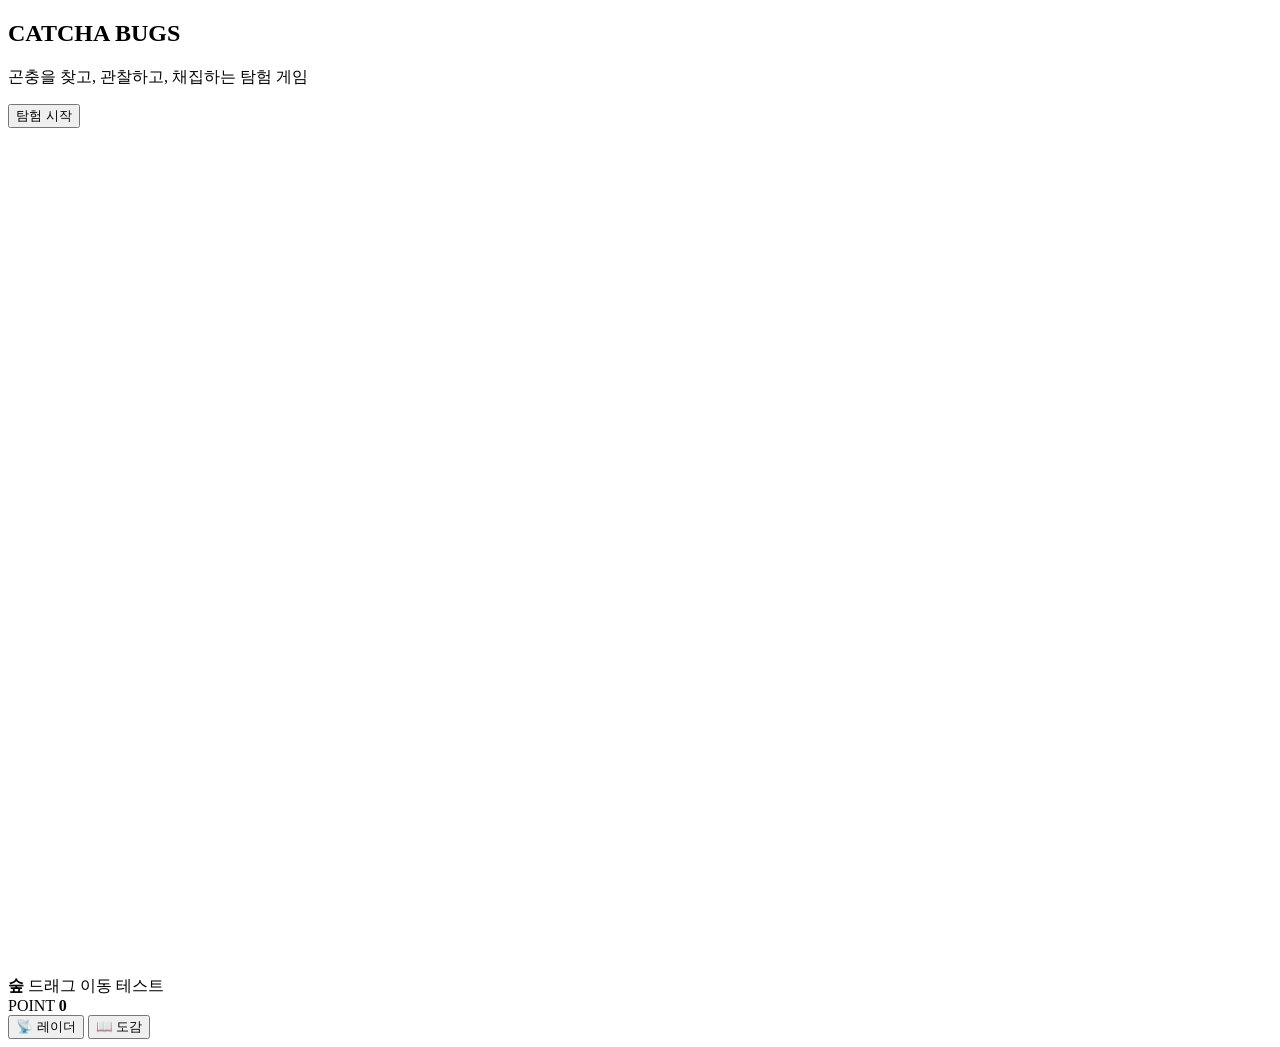
==== catcha-bugs/index.html @ 9187c7c8 "init catcha bugs remaster html shell" ====
<!doctype html>
<html lang="ko">
<head>
  <meta charset="utf-8">
  <meta name="viewport" content="width=device-width,initial-scale=1,maximum-scale=1,user-scalable=no">
  <title>CATCHA BUGS</title>
  <link rel="stylesheet" href="css/style.css">
</head>
<body>
  <main id="app">
    <section id="titleScreen" class="screen active">
      <div class="hero">
        <h1>CATCHA BUGS</h1>
        <p>곤충을 찾고, 관찰하고, 채집하는 탐험 게임</p>
        <button id="startBtn" type="button">탐험 시작</button>
      </div>
    </section>

    <section id="fieldScreen" class="screen">
      <canvas id="gameCanvas" width="390" height="844"></canvas>
      <div class="hud top">
        <div class="panel">
          <strong id="areaName">숲</strong>
          <span>드래그 이동 테스트</span>
        </div>
        <div class="panel">POINT <strong id="pointText">0</strong></div>
      </div>
      <div class="hud bottom">
        <button type="button" id="radarBtn">📡 레이더</button>
        <button type="button" id="dexBtn">📖 도감</button>
      </div>
    </section>
  </main>
  <script src="js/core.js"></script>
</body>
</html>
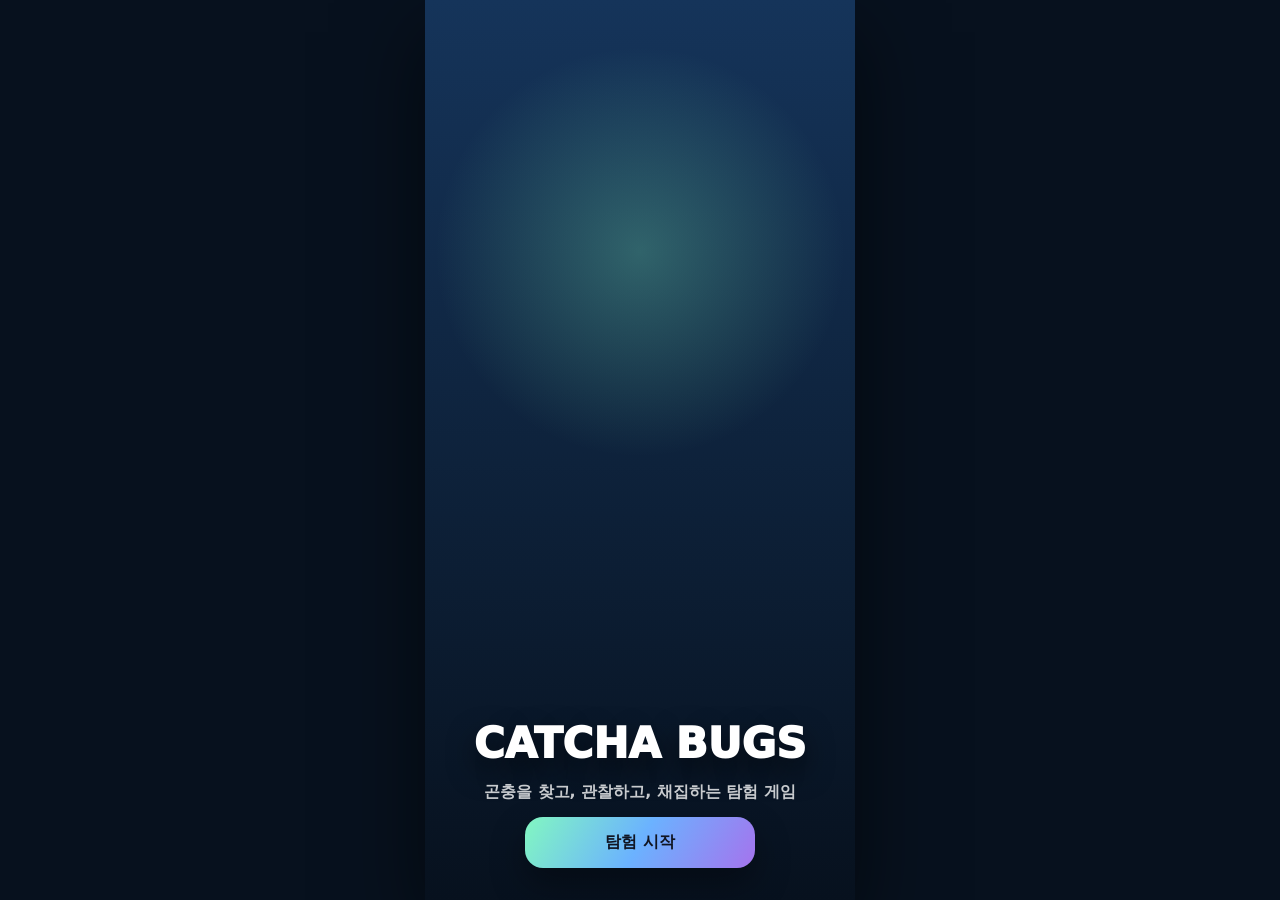
==== commit 5e1dedb3: "Engine 5.2.2 load radar module" ====
--- a/catcha-bugs/index.html
+++ b/catcha-bugs/index.html
@@ -32,5 +32,6 @@
     </section>
   </main>
   <script src="js/core.js"></script>
+  <script src="js/radar.js"></script>
 </body>
 </html>
--- a/catcha-bugs/css/style.css
+++ b/catcha-bugs/css/style.css
@@ -0,0 +1,24 @@
+:root {
+  --bg: #07111e;
+  --panel: rgba(255, 255, 255, 0.88);
+  --text: #101522;
+}
+* { box-sizing: border-box; -webkit-tap-highlight-color: transparent; }
+html, body { margin: 0; width: 100%; height: 100%; overflow: hidden; background: var(--bg); font-family: system-ui, -apple-system, 'Noto Sans KR', sans-serif; }
+button { font: inherit; touch-action: manipulation; border: 0; cursor: pointer; }
+#app { position: fixed; inset: 0; overflow: hidden; }
+.screen { position: absolute; inset: 0; display: none; }
+.screen.active { display: block; }
+#titleScreen { color: white; background: radial-gradient(circle at 50% 28%, rgba(130,247,193,.28), transparent 30%), linear-gradient(#15345a, #07111e); }
+.hero { position: absolute; inset: 0; display: flex; flex-direction: column; justify-content: flex-end; align-items: center; text-align: center; gap: 14px; padding: 32px 18px; }
+h1 { margin: 0; font-size: 42px; font-weight: 1000; text-shadow: 0 12px 28px rgba(0,0,0,.6); }
+p { margin: 0; color: rgba(255,255,255,.78); font-weight: 800; }
+#startBtn { min-width: 230px; padding: 15px 22px; border-radius: 18px; font-weight: 1000; color: var(--text); background: linear-gradient(120deg, #82f7c1, #6bb2ff, #a573ed); box-shadow: 0 16px 34px rgba(0,0,0,.35); }
+#fieldScreen { background: #72c978; }
+#gameCanvas { width: 100%; height: 100%; display: block; touch-action: none; }
+.hud { position: absolute; z-index: 10; pointer-events: none; }
+.hud.top { left: 10px; right: 10px; top: 10px; display: flex; justify-content: space-between; gap: 8px; }
+.hud.bottom { left: 0; right: 0; bottom: 0; padding: 12px; display: flex; justify-content: center; gap: 8px; }
+.panel, .hud button { pointer-events: auto; border-radius: 16px; background: var(--panel); color: var(--text); padding: 10px 12px; font-weight: 1000; box-shadow: 0 12px 26px rgba(0,0,0,.22); }
+.panel span { display: block; font-size: 11px; opacity: .65; margin-top: 2px; }
+@media (min-width: 860px) { #app { max-width: 430px; margin: 0 auto; box-shadow: 0 32px 80px rgba(0,0,0,.55); } }
